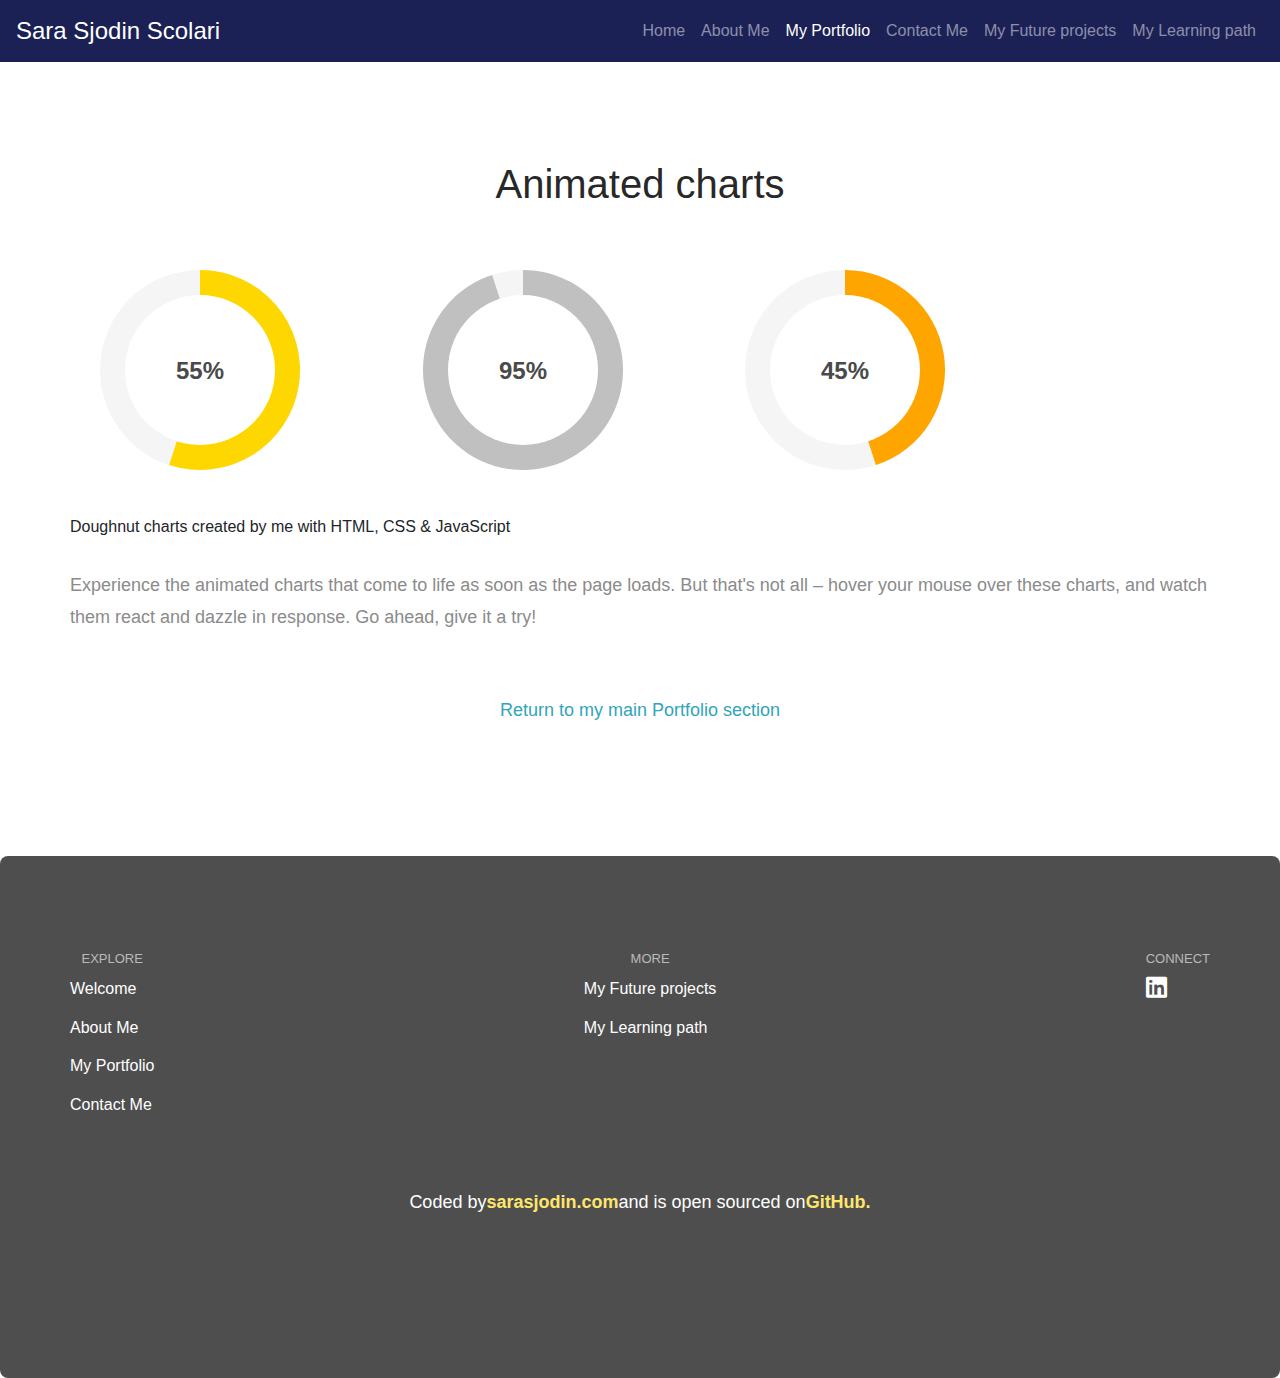
==== mycodingplayground0723.html @ c383a58d "Animated chart playground added" ====
<!DOCTYPE html>
<html lang="en">
<head>
    <meta charset="UTF-8">
    <meta name="viewport" content="width=device-width, initial-scale=1.0">
    <meta name="description" content="This programming portfolio was created to find new, interesting opportunities and to visualize my development from a curious coder to a full-stack developer." />
    <link rel="stylesheet" href="https://maxcdn.bootstrapcdn.com/bootstrap/4.5.2/css/bootstrap.min.css">
    <link rel="stylesheet" href="css/styles0723.css">
    <link rel="stylesheet" href="https://cdnjs.cloudflare.com/ajax/libs/font-awesome/6.0.0-beta3/css/all.min.css">
    <title>Sara's Coding Playground | Mixed material</title>
    
</head>

<body>
    <nav class="navbar navbar-expand-md navbar-dark bg-dark fixed-top">
        <a class="navbar-brand" href="#welcome" title="Visit Home">Sara Sjodin Scolari</a>
        <button class="navbar-toggler" type="button" data-toggle="collapse" data-target="#navbarNav" aria-controls="navbarNav" aria-expanded="false" aria-label="Toggle navigation">
            <span class="navbar-toggler-icon"></span>
        </button>
        <div class="collapse navbar-collapse justify-content-end" id="navbarNav">
            <ul class="navbar-nav">
                <li class="nav-item">
                    <a class="nav-link" href="index.html#welcome" title="Visit Home" id="home-link">Home</a>
                </li>
                <li class="nav-item">
                    <a class="nav-link" href="index.html#about" title="Visit the About section" id="about-link">About Me</a>
                </li>
                <li class="nav-item active">
                    <a class="nav-link" href="index.html#portfolio" title="Visit the Portfolio section" id="portfolio-link">My Portfolio</a>
                </li>
                <li class="nav-item">
                    <a class="nav-link" href="index.html#contact" title="Visit the Contact section" id="home-link">Contact Me</a>
                </li>
                <li class="nav-item">
                    <a class="nav-link" href="index.html#future-projects" title="Visit the Future projects section" id="projects-link">My Future projects</a>
                </li>
                <li class="nav-item">
                    <a class="nav-link" href="index.html#learning-path" title="Visit the Learning path section" id="learning-link">My Learning path</a>
                </li>
            </ul>
        </div>
    </nav>
    
    <section id="playground2" class="non-gradient-section">
        <div class="container">
                <h1>Animated charts</h1>   
            <div class="chartwrap">
            <div class="row">
                    <div class="col-md-3">
                <div class="chart-wrapper">
                    <svg class="circle-fill" width="200" height="200">
                        <circle class="circle-color" id="doughnut-chart-3" data-percentage="55" cx="100" cy="100" r="100"
                        fill="whitesmoke" />
                        <path class="chart-path" fill="gold" />
                        <circle cx="100" cy="100" r="75" fill="white" />
                        <text class="chart-text" x="100" y="100">55%</text>
                        <defs>
                            <clipPath id="circle-clip">
                                <circle cx="100" cy="100" r="75" />
                            </clipPath>
                        </defs>
                    </svg>
                </div>
            </div>
                    <div class="col-md-3">
                <div class="chart-wrapper">
                    <svg class="circle-fill" width="200" height="200">
                        <circle class="circle-color" id="doughnut-chart-1" data-percentage="95" cx="100" cy="100" r="100"
                        fill="whitesmoke" />
                        <path class="chart-path" fill="silver" />
                        <circle cx="100" cy="100" r="75" fill="white" />
                        <text class="chart-text" x="100" y="100">95%</text>
                        <defs>
                            <clipPath id="circle-clip">
                                <circle cx="100" cy="100" r="75" />
                            </clipPath>
                        </defs>
                    </svg>
                </div>
            </div>
                    <div class="col-md-3">
                <div class="chart-wrapper">
                    <svg class="circle-fill" width="200" height="200">
                        <circle class="circle-color" id="doughnut-chart-2" data-percentage="45" cx="100" cy="100" r="100"
                        fill="whitesmoke" />
                        <path class="chart-path" fill="orange" />
                        <circle cx="100" cy="100" r="75" fill="white" />
                        <text class="chart-text" x="100" y="100">45%</text>
                        <defs>
                            <clipPath id="circle-clip">
                                <circle cx="100" cy="100" r="75" />
                            </clipPath>
                        </defs>
                    </svg>
                </div>
            </div>
            </div>
            <div>
                <figcaption>Doughnut charts created by me with HTML, CSS & JavaScript</figcaption>
                <p>Experience the animated charts that come to life as soon as the page loads. But that's not all – hover your mouse over these charts, and watch them react and dazzle in response. Go ahead, give it a try!</p>
                <p><a href="index.html#portfolio" title="Return to my main Portfolio section">Return to my main Portfolio section</a></p>
            </div>
        </div>
    </section>
<footer class="footer">
    <div class="container">
        <div class="footer-content">
            <div class="footer-links">
                <h3>Explore</h3>
                <ul>
                    <li><a href="index.html#welcome" title="Visit Home">Welcome</a></li>
                    <li><a href="index.html#about" title="Visit the About section">About Me</a></li>
                    <li><a href="index.html#portfolio" title="Visit the Portfolio section">My Portfolio</a></li>
                    <li><a href="index.html#contact" title="Visit the Contact section">Contact Me</a></li>
                </ul>
            </div>
            <div class="footer-links">
                <h3>More</h3>
                <ul>
                    <li><a href="index.html#future-projects" title="Visit the Future projects section">My Future projects</a></li>
                    <li><a href="index.html#learning-path" title="Visit the Learning path section">My Learning path</a></li>
                </ul>
            </div>
            <div class="footer-social">
                <h3>Connect</h3>
                <ul>
                    <li><a href="https://www.linkedin.com/in/sjodinscolari/" target="_blank" title="Visit Sara on LinkedIn"><i class="fab fa-linkedin"></i></a></li>
                </ul>
            </div>
        </div>
        <div class="footer-info">
            <p>Coded by <a href="https://sarasjodin.com" title="Visit sarasjodin.com's homepage" target="_blank"><b>sarasjodin.com</b></a> and is open sourced on <a href="https://github.com/sarasjodin/OnePagePortfolio" title="Visit this GitHub repository"  target="_blank"><b>GitHub.</b></a></p>
        </div>
    </div>
</footer>

<script src="https://code.jquery.com/jquery-3.5.1.slim.min.js"></script>
<script src="https://cdn.jsdelivr.net/npm/@popperjs/core@2.9.1/dist/umd/popper.min.js"></script>
<script src="https://stackpath.bootstrapcdn.com/bootstrap/4.5.2/js/bootstrap.min.js"></script>

</body>
</html>

    <script>
        const icons = document.querySelectorAll('.icon');

        icons.forEach((icon) => {
            const url = icon.dataset.url;
            const copyText = icon.dataset.copy;
            const title = icon.querySelector('.title');
            const urlElement = icon.querySelector('.url');
            const message = icon.querySelector('.message');

            icon.addEventListener('mouseout', () => {
                urlElement.style.visibility = 'hidden';
            });

            icon.addEventListener('click', () => {
                // Copy the hidden text to the clipboard
                navigator.clipboard.writeText(copyText);

                // Open the link in a new tab
                window.open(url, '_blank');
            });
        });

        function updatePaths() {
            const charts = document.querySelectorAll('circle[data-percentage]');
            charts.forEach(chart => {
                const centerX = 100;
                const centerY = 100;
                const radius = 100;
                const percentage = parseInt(chart.getAttribute("data-percentage"));

                const startAngle = -90; // Adjusted to start from the 12 o'clock position
                const endAngle = startAngle + (360 * percentage / 100);

                const startRadians = (startAngle * Math.PI) / 180;
                const endRadians = (endAngle * Math.PI) / 180;

                const startX = centerX + radius * Math.cos(startRadians);
                const startY = centerY + radius * Math.sin(startRadians);
                const endX = centerX + radius * Math.cos(endRadians);
                const endY = centerY + radius * Math.sin(endRadians);

                const largeArcFlag = percentage > 50 ? 1 : 0; // Determine if the arc should be greater than 180 degrees

                const pathCode = `M${startX},${startY} A${radius},${radius} 0 ${largeArcFlag},1 ${endX},${endY} L${centerX},${centerY} Z`;
                chart.nextElementSibling.setAttribute('d', pathCode);
            });
        }

        updatePaths();

        const chartWrappers = document.querySelectorAll('.chart-wrapper');
        chartWrappers.forEach((chartWrapper) => {
            const circleColorElements = chartWrapper.querySelectorAll('.circle-color');

            chartWrapper.addEventListener('mouseenter', function () {
                circleColorElements.forEach(element => {
                    element.style.setProperty('fill', 'white');
                });
            });

            chartWrapper.addEventListener('mouseleave', function () {
                circleColorElements.forEach(element => {
                    element.style.setProperty('fill', 'whitesmoke');
                });
            });
        });
    </script>
</body>

</html>
---- css/styles0723.css ----
body {
    background-color: rgb(255, 255, 255);
}

.navbar.navbar-dark  {
    background-color: #1b2055 !important;
}

.navbar-brand {
font-size: x-large;
}

.navbar.navbar-dark .navbar-nav .nav-link {
    transition: color 0.3s ease;
}

.navbar.navbar-dark .navbar-nav .nav-link:hover {
    color: #ff9d00;
}

.navbar.navbar-dark .navbar-brand {
    color: #fff;
    transition: color 0.3s ease;
}

.navbar.navbar-dark .navbar-brand:hover {
    color: #ff9d00;
}

.navbar.navbar-dark .navbar-nav .nav-link .active {
    font:bold !important;
}


.main-container {
  align-items: center;
  display: block;
  margin: 0 auto;
  width: auto;
  height: 270px;
}


.img-container {
  margin: 0 auto;
  display: flex;
  flex-direction: column;
  display: flex;
  justify-content: flex-start;
  margin-top: 20px;
  padding: 20px;
  overflow-x: hidden;
  background-color: rgb(66, 212, 245);
}

.cloudy svg, .suntwo svg {
  width: 200px;
  height: auto;
  margin: 30px;
}

.cloudy {
  text-align: center;
}

.cb {
  fill: #ffffff;
  animation: slide 5s linear infinite;
}

.ca {
  fill: #ffea32;
  stroke: #ffffff;
  stroke-width: 22px;
}

.cc {
  fill: #c9eeee;
  stroke: #ffffff;
  animation: slide 5s linear infinite;
}

#sun {
  fill: #ffe100;
  stroke: #fff;
  stroke-width: 20px;
  animation: rotate-shrink-enlarge 30s linear infinite;
}

@keyframes slide {
  0% {
    transform: translateX(0);
  }
  50% {
    transform: translateX(60px);
  }
  100% {
    transform: translateX(0);
  }
}

@keyframes rotate-shrink-enlarge {
  0% {
    transform: rotate(0deg) scale(1);
  }
  50% {
    transform: rotate(180deg) scale(0.7);
  }
  100% {
    transform: rotate(360deg) scale(1);
  }
}

p {
  font-family: Arial;
  font-size: medium;
  /* color: rgb(111, 111, 111); */
  text-align: left;
  margin: 0;
  padding: 30px 0;
}

/* a {
  text-decoration: none;
  color: white;
  font-weight: bold;
} */

/* a:hover {
  color: #ffea32;
} */

.non-gradient-section, .container {
    padding-top: 80px;
}

h1, h2 {
    margin-bottom: 2rem !important;
}

p, ul {
    line-height: 1.8;
}

.row {
    padding-bottom: 15px;
}

.container {
padding-bottom: 100px;
}

.gradient-section {
    color: #fff;
    position: relative;
    overflow: hidden;
    z-index: 1;
}

.gradient-section::before {
    content: "";
    position: absolute;
    top: -10vh;
    left: 0;
    width: 100%;
    height: 100%;
    background: linear-gradient(135deg, #330867, #31a7bb);
    transform: skewY(-2deg);
    box-shadow: 0 0 50px rgba(60, 117, 162, 0.4);
    z-index: -1;
}

#welcome {
padding-top: 56px;
}


a {
    color: #ffe66a;
    text-decoration: none;
    transition: color 0.3s ease;
}

#playground2 a {
    color: #31a5ba;
    text-decoration: none;
    transition: color 0.3s ease;
}

a:hover, #playground1 a:hover {
    text-decoration: none;
    transition: color 0.3s ease;
    color: #ff9d00 
}

.footer {
    background-color: #1b2055;
    color: #fff;
}

div.footer-content, .h3 {
    color: #31a5ba;
}
    
.footer-content {
    display: flex;
    justify-content: space-between;
    flex-wrap: wrap;
}
    
.footer-links ul,
.footer-social ul {
    list-style: none;
    padding: 0;
}
    
.footer-links li,
.footer-social li {
    margin-bottom: 10px;
}
    
.footer-links a,
.footer-social a {
    color: #fff;
    text-decoration: none;
    transition: color 0.3s ease;
}
    
.footer-links a:hover,
.footer-social a:hover {
    color: #ff9d00 
}
    
.footer-info p {
    margin-top: 20px;
    text-align: center;
}
    
.fab {
    font-size: 24px;
    margin-right: 10px;
}

.picture-text-container {
    position: relative;
    text-align: center;
}


.picture-text {
    font-size: x-small;
    position: absolute;
    top: 10px;
    left: 10px;
    width: 120px;
    background-color: #ffffff; /* Background color for text */
    color: #797979; /* Text color */
    padding: 5px 2px 0;
    text-align: center;
    border-radius: 3px;
}

.footer p {
    color:#ffffff;
}

/* Charts css */
        div p {
            display: flex;
            margin: auto 0;
            justify-content: center;
            align-items: center;
        }

        p {
            font-size: large;
            color: rgb(139, 139, 139);
            font-family: Verdana, Geneva, Tahoma, sans-serif;
        }

        h1 {

            text-align: center;
            color: rgb(40, 40, 40);
            font-family: 'Gill Sans', 'Gill Sans MT', Calibri, 'Trebuchet MS', sans-serif;
            margin: 0;
        }

        header h2 {
            color: rgb(82, 82, 82);
            font-size: large;
            margin: 10px 0 0 0;
        }

        header {
            display: flex;
            justify-content: center;
            align-items: center;
            background-color: #dcdcdc;
            padding: 15px 30px 30px 30px;
            border-radius: 8px;
        }

        main {
            display: flex;
            justify-content: center;
            align-items: center;
            background-color: #ffffff;
            padding: 15px 30px 30px 30px;
            border-radius: 8px;
        }

        h2 {
            font-size: medium;
            text-align: center;
            color: rgb(186, 186, 186);
            font-family: 'Gill Sans', 'Gill Sans MT', Calibri, 'Trebuchet MS', sans-serif;
            text-transform: uppercase;
        }

        h3 {
            font-size: small;
            text-align: center;
            color: rgb(186, 186, 186);
            font-family: 'Gill Sans', 'Gill Sans MT', Calibri, 'Trebuchet MS', sans-serif;
            text-transform: uppercase;
        }

        main div {
            text-align: center;
        }

        .footer {
            display: flex;
            justify-content: center;
            align-items: center;
            background-color: #4e4e4e;
            padding: 15px 30px 30px 30px;
            border-radius: 8px;
        }

        .icon {
            position: relative;
            width: 60px;
            height: 60px;
            margin: 0 10px;
            cursor: pointer;
            padding: 0 30px 0 30px;
        }

        .icon img {
            width: 100%;
            height: 100%;
            object-fit: contain;
        }

        .icon:hover .icon:visited {
            visibility: visible;
        }

        .icon .url {
            visibility: hidden;
            position: absolute;
            top: 30px;
            left: 50%;
            transform: translateX(-50%);
            background-color: #fff;
            border: 1px solid #ccc;
            padding: 5px;
            font-size: 12px;
            border-radius: 3px;
            text-align: center;
        }

        .message {
            position: absolute;
            width: 50px;
            height: 8px;
            text-align: center;
            top: 62px;
            left: 50%;
            transform: translateX(-50%);
            background-color: rgb(255, 255, 255);
            color: #4e4e4e;
            padding: 8px;
            border-radius: 5px;
            font-size: xx-small;
            visibility: hidden;
        }

        .icon:hover .message {
            visibility: visible;
        }

        svg {
            background-color: white;
        }

        .chart-wrapper {
            width: 200px;
            height: 200px;
            position: relative;
            overflow: hidden;
            padding: 30px;
        }

        .chart-wrapper .circle-fill {
            animation: fillAnimation 1s cubic-bezier(0.5, 0, 0.5, 1);
            transform-origin: center center;
        }

        .chart-wrapper:hover .circle-fill {
            animation: colorAnimation 1s cubic-bezier(0.5, 0, 0.5, 1) forwards;
        }

        .chart-text {
            fill: rgb(74, 74, 74);
            font-weight: bold;
            font-size: 24px;
            font-family: 'Gill Sans', 'Gill Sans MT', Calibri, 'Trebuchet MS', sans-serif;
            text-anchor: middle;
            dominant-baseline: central;
        }

        @keyframes fillAnimation {
            0% {
                transform: rotate(0deg);
                fill: rgb(255, 255, 255);
            }

            100% {
                transform: rotate(360deg);
                fill: rgb(255, 255, 255);
            }
        }

        @keyframes colorAnimation {
            0% {
                fill: rgb(255, 255, 255);
            }

            100% {
                fill: rgb(255, 255, 255);
            }
        }

        *, ::after, ::before {
      box-sizing: unset !important;
    }
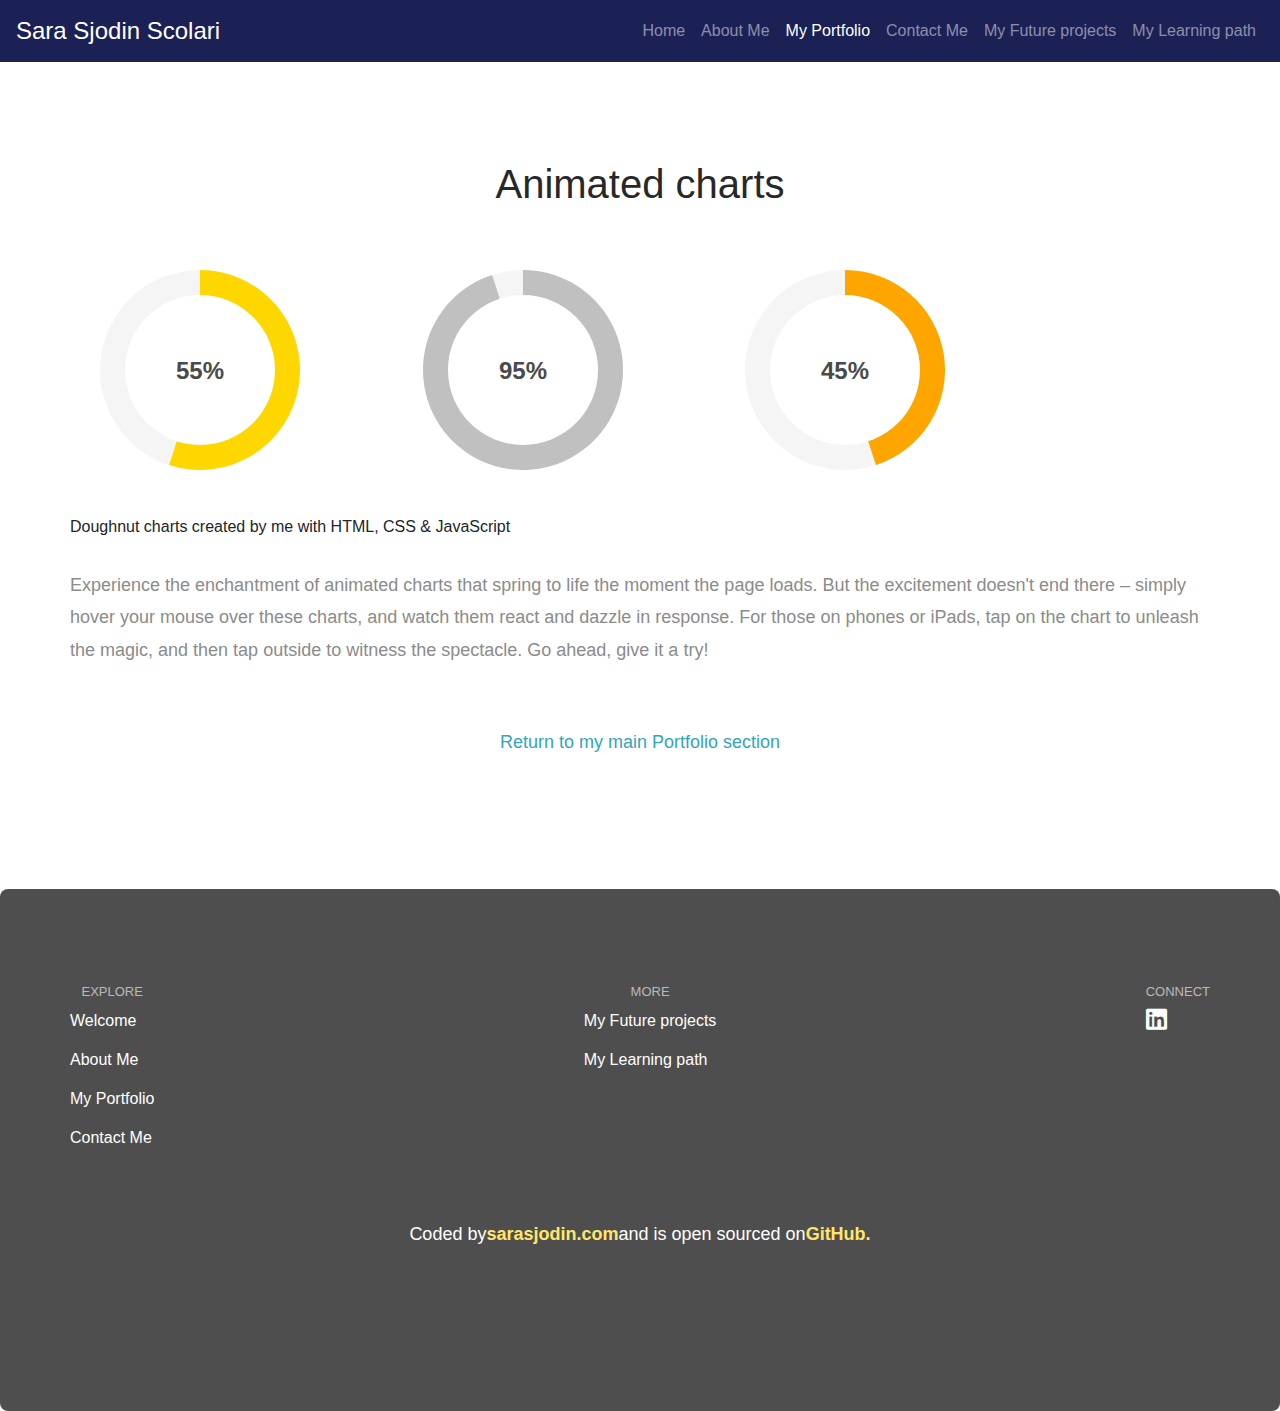
==== commit 31478c53: "Updated paragraph text" ====
--- a/mycodingplayground0723.html
+++ b/mycodingplayground0723.html
@@ -97,7 +97,9 @@
             </div>
             <div>
                 <figcaption>Doughnut charts created by me with HTML, CSS & JavaScript</figcaption>
-                <p>Experience the animated charts that come to life as soon as the page loads. But that's not all – hover your mouse over these charts, and watch them react and dazzle in response. Go ahead, give it a try!</p>
+                <p>Experience the enchantment of animated charts that spring to life the moment the page loads. But the excitement doesn't end there – simply hover your mouse over these charts, and watch them react and dazzle in response.
+
+                    For those on phones or iPads, tap on the chart to unleash the magic, and then tap outside to witness the spectacle. Go ahead, give it a try!</p>
                 <p><a href="index.html#portfolio" title="Return to my main Portfolio section">Return to my main Portfolio section</a></p>
             </div>
         </div>
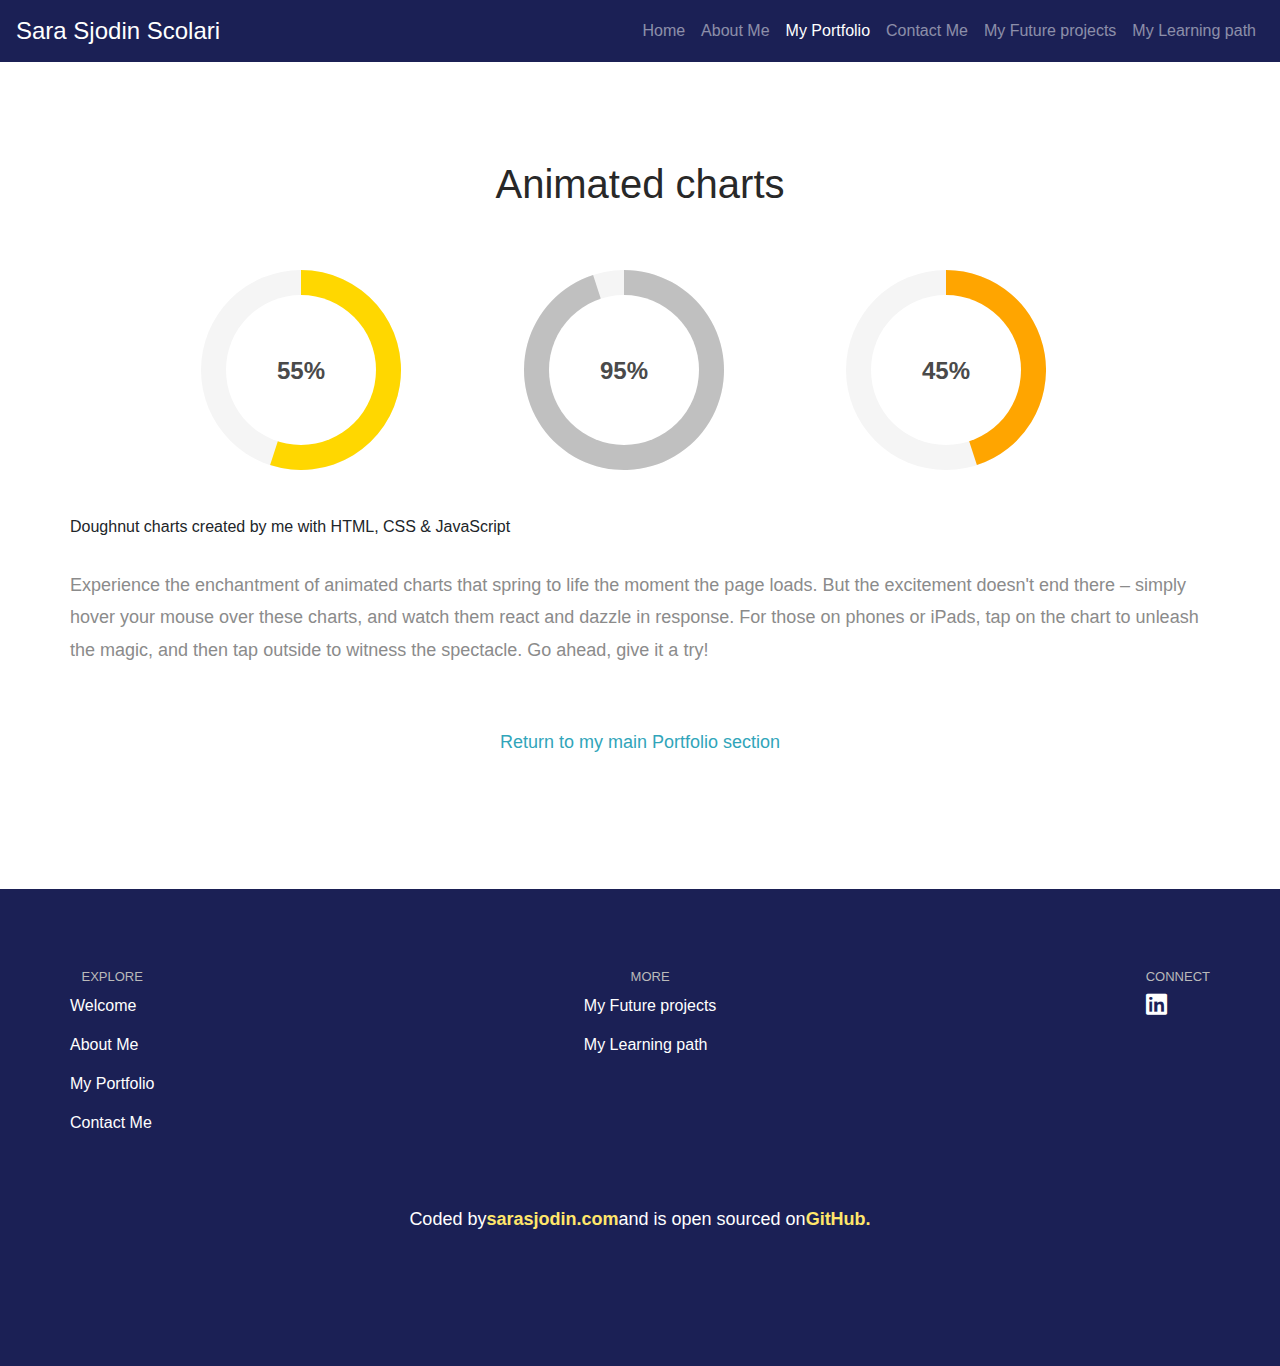
==== commit 34e373d1: "Removed unused css code and centered charts" ====
--- a/mycodingplayground0723.html
+++ b/mycodingplayground0723.html
@@ -45,7 +45,7 @@
         <div class="container">
                 <h1>Animated charts</h1>   
             <div class="chartwrap">
-            <div class="row">
+            <div class="row justify-content-md-center">
                     <div class="col-md-3">
                 <div class="chart-wrapper">
                     <svg class="circle-fill" width="200" height="200">
--- a/css/styles0723.css
+++ b/css/styles0723.css
@@ -327,48 +327,6 @@
         }
 
         main div {
-            text-align: center;
-        }
-
-        .footer {
-            display: flex;
-            justify-content: center;
-            align-items: center;
-            background-color: #4e4e4e;
-            padding: 15px 30px 30px 30px;
-            border-radius: 8px;
-        }
-
-        .icon {
-            position: relative;
-            width: 60px;
-            height: 60px;
-            margin: 0 10px;
-            cursor: pointer;
-            padding: 0 30px 0 30px;
-        }
-
-        .icon img {
-            width: 100%;
-            height: 100%;
-            object-fit: contain;
-        }
-
-        .icon:hover .icon:visited {
-            visibility: visible;
-        }
-
-        .icon .url {
-            visibility: hidden;
-            position: absolute;
-            top: 30px;
-            left: 50%;
-            transform: translateX(-50%);
-            background-color: #fff;
-            border: 1px solid #ccc;
-            padding: 5px;
-            font-size: 12px;
-            border-radius: 3px;
             text-align: center;
         }
 
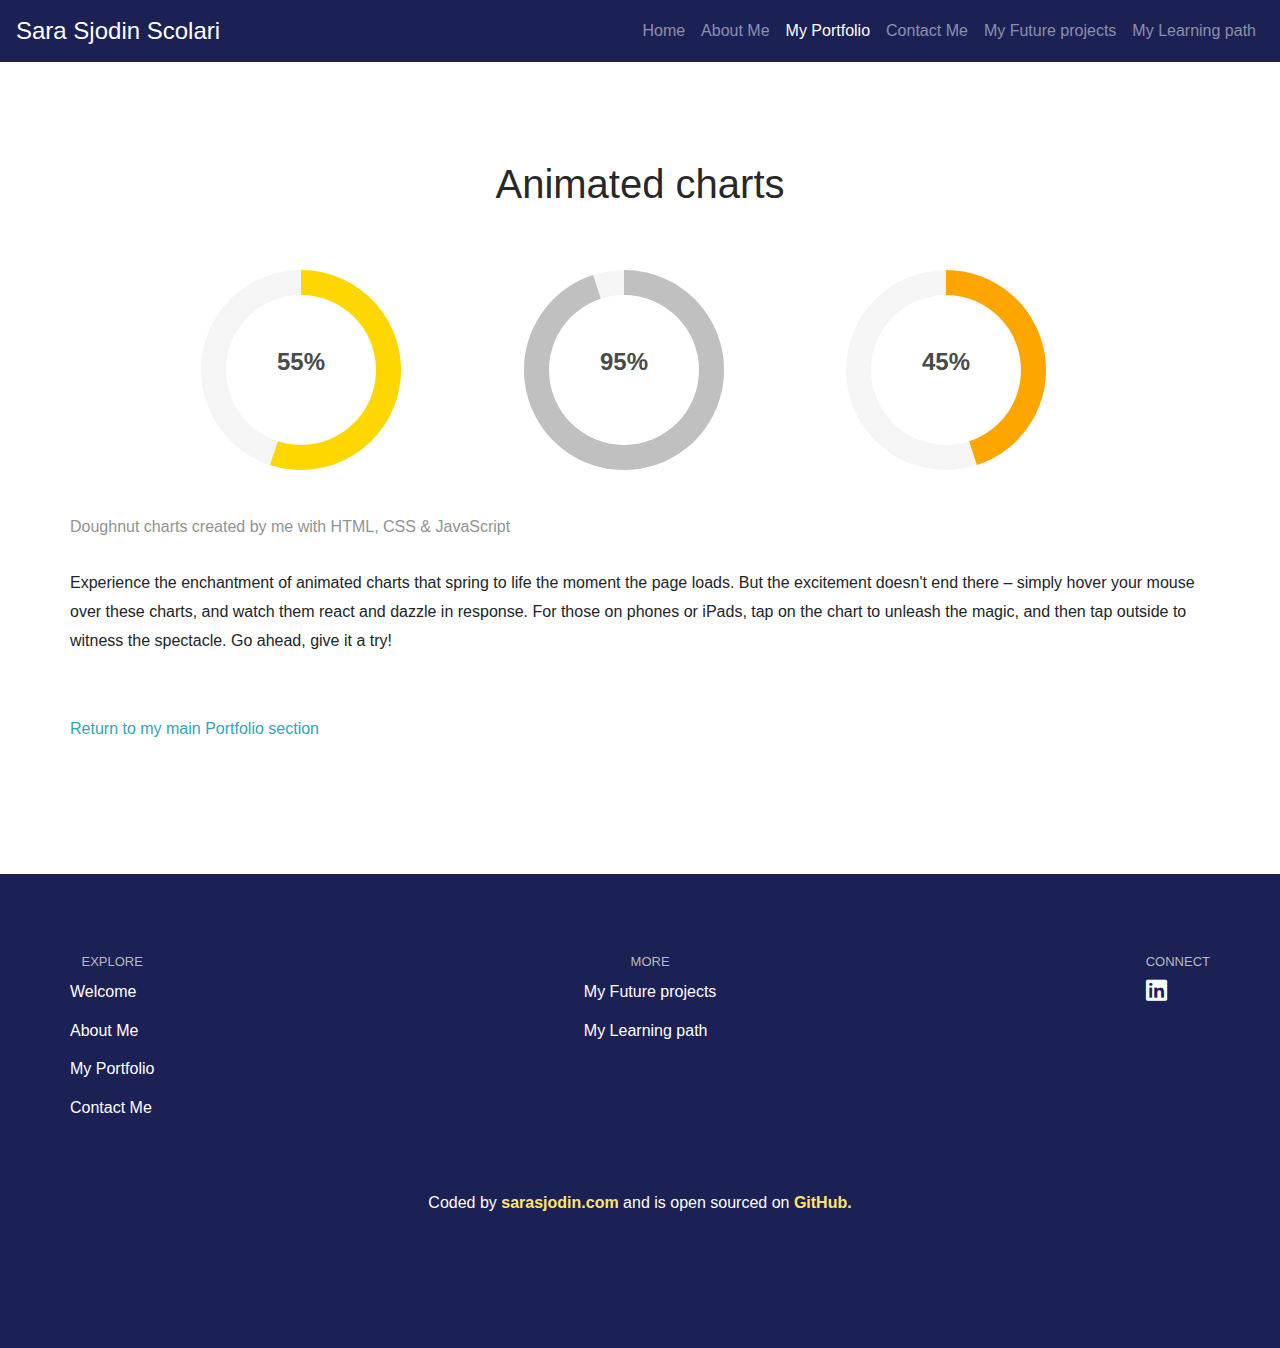
==== commit 6f6af34c: "code corrections" ====
--- a/mycodingplayground0723.html
+++ b/mycodingplayground0723.html
@@ -140,9 +140,6 @@
 <script src="https://cdn.jsdelivr.net/npm/@popperjs/core@2.9.1/dist/umd/popper.min.js"></script>
 <script src="https://stackpath.bootstrapcdn.com/bootstrap/4.5.2/js/bootstrap.min.js"></script>
 
-</body>
-</html>
-
     <script>
         const icons = document.querySelectorAll('.icon');
 
--- a/css/styles0723.css
+++ b/css/styles0723.css
@@ -187,7 +187,7 @@
     transition: color 0.3s ease;
 }
 
-a:hover, #playground1 a:hover {
+a:hover, #playground2 a:hover {
     text-decoration: none;
     transition: color 0.3s ease;
     color: #ff9d00 
@@ -264,19 +264,11 @@
     color:#ffffff;
 }
 
+figcaption {
+  color: rgb(146, 146, 146);
+}
+
 /* Charts css */
-        div p {
-            display: flex;
-            margin: auto 0;
-            justify-content: center;
-            align-items: center;
-        }
-
-        p {
-            font-size: large;
-            color: rgb(139, 139, 139);
-            font-family: Verdana, Geneva, Tahoma, sans-serif;
-        }
 
         h1 {
 
@@ -377,8 +369,7 @@
             font-size: 24px;
             font-family: 'Gill Sans', 'Gill Sans MT', Calibri, 'Trebuchet MS', sans-serif;
             text-anchor: middle;
-            dominant-baseline: central;
-        }
+            }
 
         @keyframes fillAnimation {
             0% {
